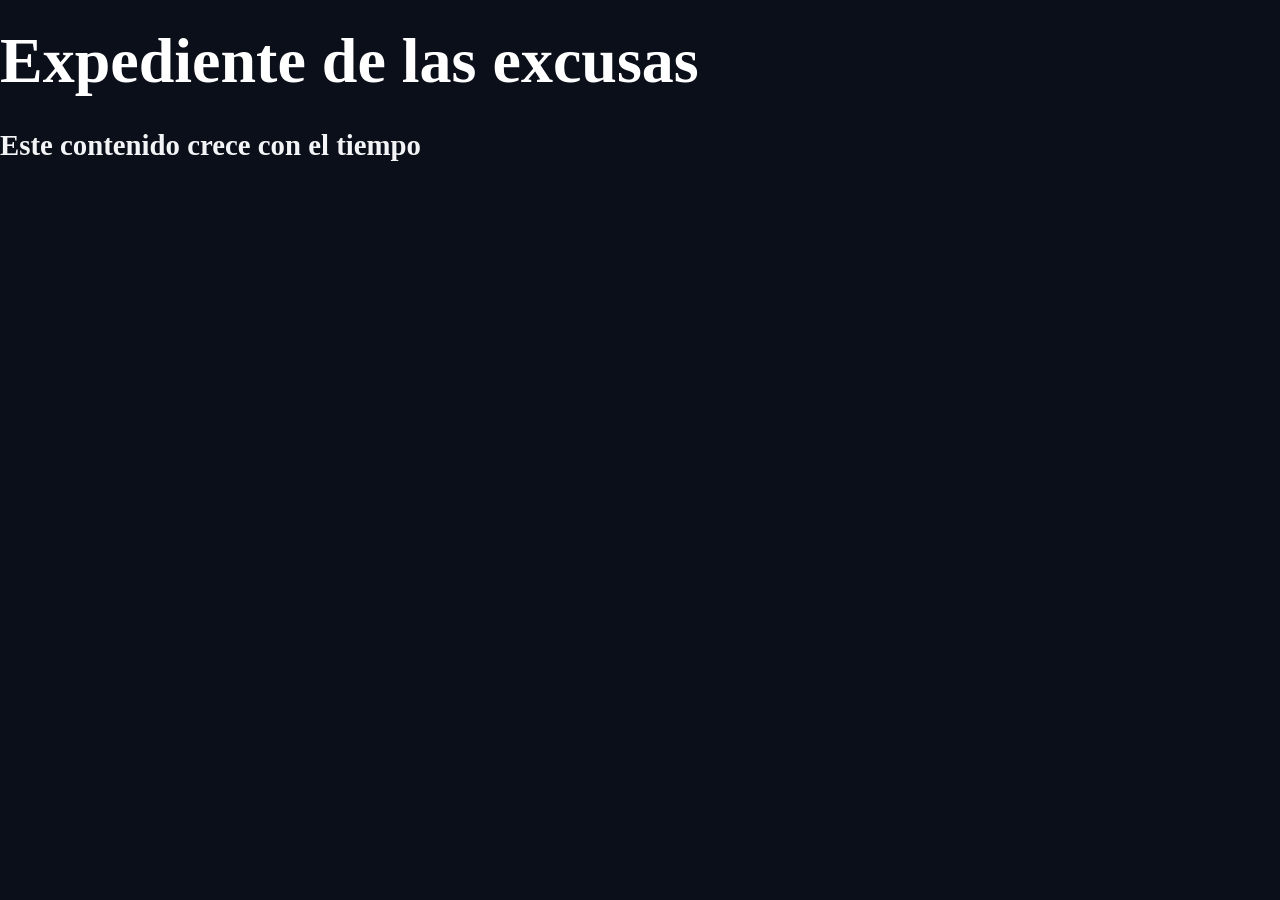
==== paginas/expediente.html @ 6155b3af "Actualizacion_rama_desarrollo_26_10_2026" ====
<!DOCTYPE html>
<html lang="en">
<head>
    <meta charset="UTF-8">
    <meta name="viewport" content="width=device-width, initial-scale=1.0">
    <link rel="stylesheet" href="../estilos.css">
    <title>Document</title>
</head>
<body>
    <h1>Expediente de las excusas</h1>
    <h2>Este contenido crece con el tiempo</h2>
</body>
</html>
---- estilos.css ----
@import url('https://fonts.googleapis.com/css2?family=Roboto:ital,wght@0,100..900;1,100..900&display=swap');

body {
    margin: 0;
    background-color: #0b0f19;
    color: #f2f0e8;
    font-size: 16px;
    line-height: 1.6;
}

header {
    background-color: #051a51;
    color: #f2f0e8;
    text-align: center;
    padding: 60px 30px;
}

header p {
    color: #60a5fa;
    font-size: 1rem;
    font-weight: 700;
    margin: 10px 0;
}

h1 {
    color: #ffffff;
    font-size: 4rem;
    font-weight: 700;
    margin: 10px 0;
}

nav {
    background-color: #020c65;
    text-align: center;
    padding: 16px;
}

nav a {
    color: #f2f0e8;
    font-weight: 700;
    text-decoration: none;
    margin: 0 12px;
}

nav a:hover {
    color: #60a5fa;
}

main {
    max-width: 900px;
    margin: auto;
    padding: 40px 30px;
}

section {
    background-color: #051a51;
    margin-bottom: 24px;
    padding: 30px;
}

section a:hover {
    color: #60a5fa
}

h2 {
    color: #f3f4f6;
    font-size: 1.8rem;
    font-weight: 700;
    margin-top: 0;
}

p {
    margin-bottom: 16px;
}

.excusa {
    background-color: #020c65;
    padding: 20px;
    margin-bottom: 16px;
}

.excusa h3 {
    color: #60a5fa;
    margin-top: 0;
}

.como {
    background-color: #051a51;
}

.como p {
    color: #60a5fa;
}

#comoFunciona {
    color: ghostwhite;
}

#estado {
    background-color: #051a51;
    color: ghostwhite;
}

#estado h2 {
    color: ghostwhite;
}

ul {
    line-height: 1.9;
}

ol {
    line-height: 1.9;
}

li {
    margin-bottom: 8px;
}

footer {
    background-color: #051a51;
    color: #60a5fa;
    text-align: center;
    padding: 24px;
}

footer p {
    font-weight: 700;
    margin: 0;
}
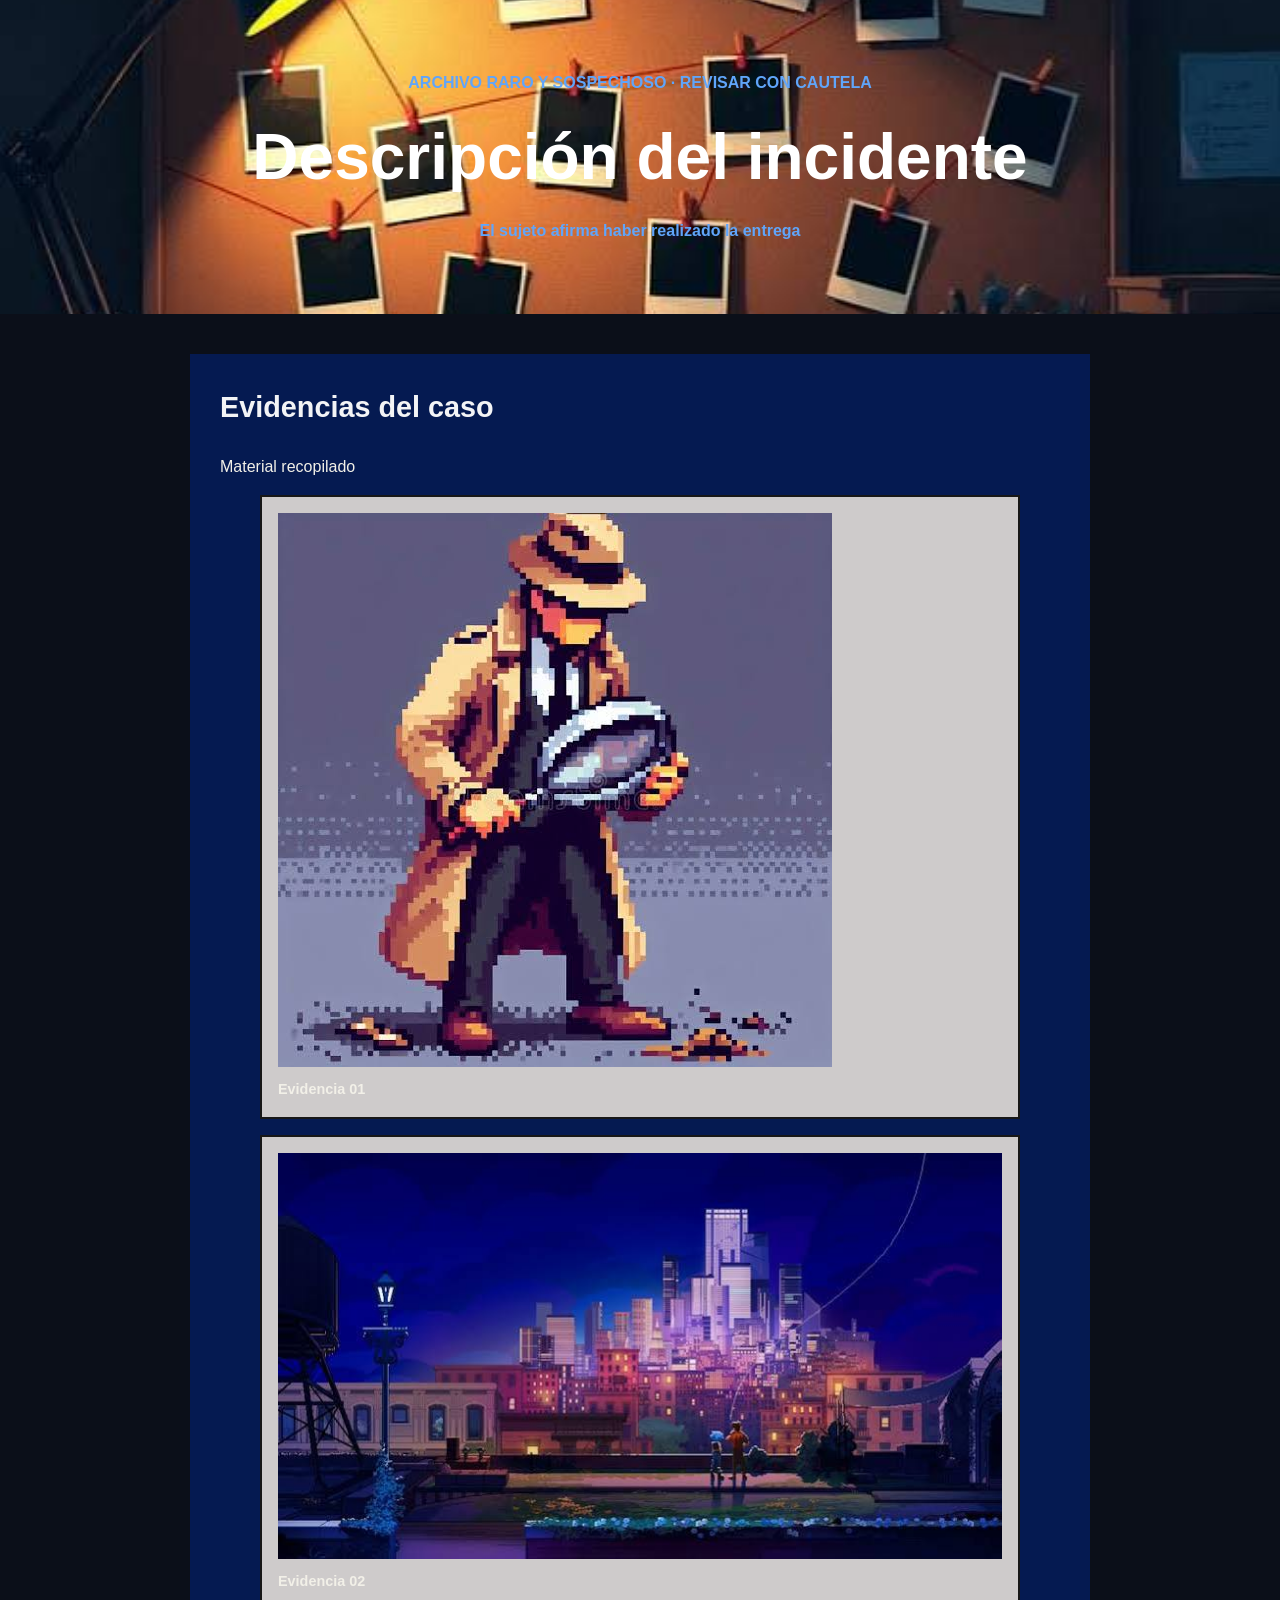
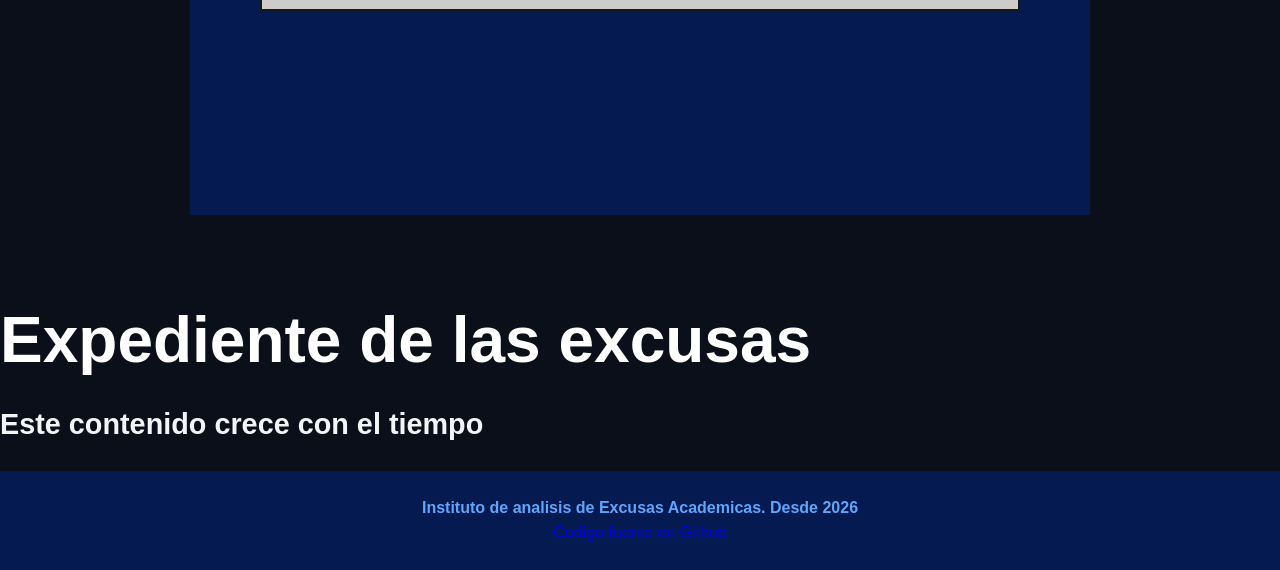
==== commit a35cd2ce: "Actualizacion 29/10/2026" ====
--- a/paginas/expediente.html
+++ b/paginas/expediente.html
@@ -6,8 +6,41 @@
     <link rel="stylesheet" href="../estilos.css">
     <title>Document</title>
 </head>
-<body>
+<body class="expediente">
+
+    <header>
+        <p>ARCHIVO RARO Y SOSPECHOSO · REVISAR CON CAUTELA</p>
+        <h1>Descripción del incidente</h1>
+        <p>El sujeto afirma haber realizado la entrega</p>
+    </header>
+
+    <main>
+        <section class="evidencias">
+            <h2>Evidencias del caso</h2>
+            <p>Material recopilado</p>
+            <figure class="evidencia">
+                <img src="../img/detective_pixel_art.jpg" alt="Imagen de la evidencia">
+                <figcaption>
+                    Evidencia 01
+                </figcaption>
+            </figure>
+            <figure class="evidencia">
+                <img src="../img/evidencia_atmosfera.jpg" alt="Imagen de la evidencia">
+                <figcaption>
+                    Evidencia 02
+                </figcaption>
+            </figure>
+            <audio src="../audio/audio_calmado.mp3"></audio>
+            <video src="../video/agua_rocas.mp4"></video>
+        </section>
+    </main>
     <h1>Expediente de las excusas</h1>
     <h2>Este contenido crece con el tiempo</h2>
+
+    <footer>
+        <p>Instituto de analisis de Excusas Academicas. Desde 2026</p>
+        <a href="https://github.com/carlos-serran/SerranoCarlos_Excusometro/tree/desarrollo" target="_blank">Codigo fuente en Github</a>
+    </footer>
+    
 </body>
 </html>
--- a/estilos.css
+++ b/estilos.css
@@ -1,23 +1,29 @@
 @import url('https://fonts.googleapis.com/css2?family=Roboto:ital,wght@0,100..900;1,100..900&display=swap');
+
+:root {
+    --fondo: #0b0f19;
+    --texto: #f2f0e8;
+    --azul-claro: #051a51;
+    --azul-oscuro: #020c65;
+    --acento: #60a5fa;
+}
 
 body {
     margin: 0;
-    background-color: #0b0f19;
-    color: #f2f0e8;
-    font-size: 16px;
+    font-family: 'Roboto', sans-serif;
+    background-color: var(--fondo);
+    color: var(--texto);
     line-height: 1.6;
 }
 
 header {
-    background-color: #051a51;
-    color: #f2f0e8;
+    background-color: var(--azul-claro);
     text-align: center;
     padding: 60px 30px;
 }
 
 header p {
-    color: #60a5fa;
-    font-size: 1rem;
+    color: var(--acento);
     font-weight: 700;
     margin: 10px 0;
 }
@@ -25,25 +31,25 @@
 h1 {
     color: #ffffff;
     font-size: 4rem;
-    font-weight: 700;
     margin: 10px 0;
 }
 
 nav {
-    background-color: #020c65;
+    background-color: var(--azul-oscuro);
     text-align: center;
     padding: 16px;
 }
 
 nav a {
-    color: #f2f0e8;
+    color: var(--texto);
     font-weight: 700;
     text-decoration: none;
     margin: 0 12px;
 }
 
-nav a:hover {
-    color: #60a5fa;
+nav a:hover,
+section a:hover {
+    color: var(--acento);
 }
 
 main {
@@ -53,19 +59,14 @@
 }
 
 section {
-    background-color: #051a51;
+    background-color: var(--azul-claro);
     margin-bottom: 24px;
     padding: 30px;
-}
-
-section a:hover {
-    color: #60a5fa
 }
 
 h2 {
     color: #f3f4f6;
     font-size: 1.8rem;
-    font-weight: 700;
     margin-top: 0;
 }
 
@@ -74,41 +75,21 @@
 }
 
 .excusa {
-    background-color: #020c65;
+    background-color: var(--azul-oscuro);
     padding: 20px;
     margin-bottom: 16px;
 }
 
 .excusa h3 {
-    color: #60a5fa;
+    color: var(--acento);
     margin-top: 0;
 }
 
-.como {
-    background-color: #051a51;
+.como p {
+    color: var(--acento);
 }
 
-.como p {
-    color: #60a5fa;
-}
-
-#comoFunciona {
-    color: ghostwhite;
-}
-
-#estado {
-    background-color: #051a51;
-    color: ghostwhite;
-}
-
-#estado h2 {
-    color: ghostwhite;
-}
-
-ul {
-    line-height: 1.9;
-}
-
+ul,
 ol {
     line-height: 1.9;
 }
@@ -118,8 +99,8 @@
 }
 
 footer {
-    background-color: #051a51;
-    color: #60a5fa;
+    background-color: var(--azul-claro);
+    color: var(--acento);
     text-align: center;
     padding: 24px;
 }
@@ -129,5 +110,25 @@
     margin: 0;
 }
 
+.expediente header {
+    background-image: url("img/evidencia_header.jpg");
+    background-size: cover;
+    background-position: center;
+}
 
+.evidencia {
+    background-color: #cecbcb;
+    padding: 1em;
+    border: 0.15em solid #171717;
+}
 
+.evidencias img {
+    max-width: 100%;
+    display: block;
+}
+
+.evidencia figcaption {
+    margin-top: 0.75em;
+    font-size: 0.9em;
+    font-weight: 700;
+}
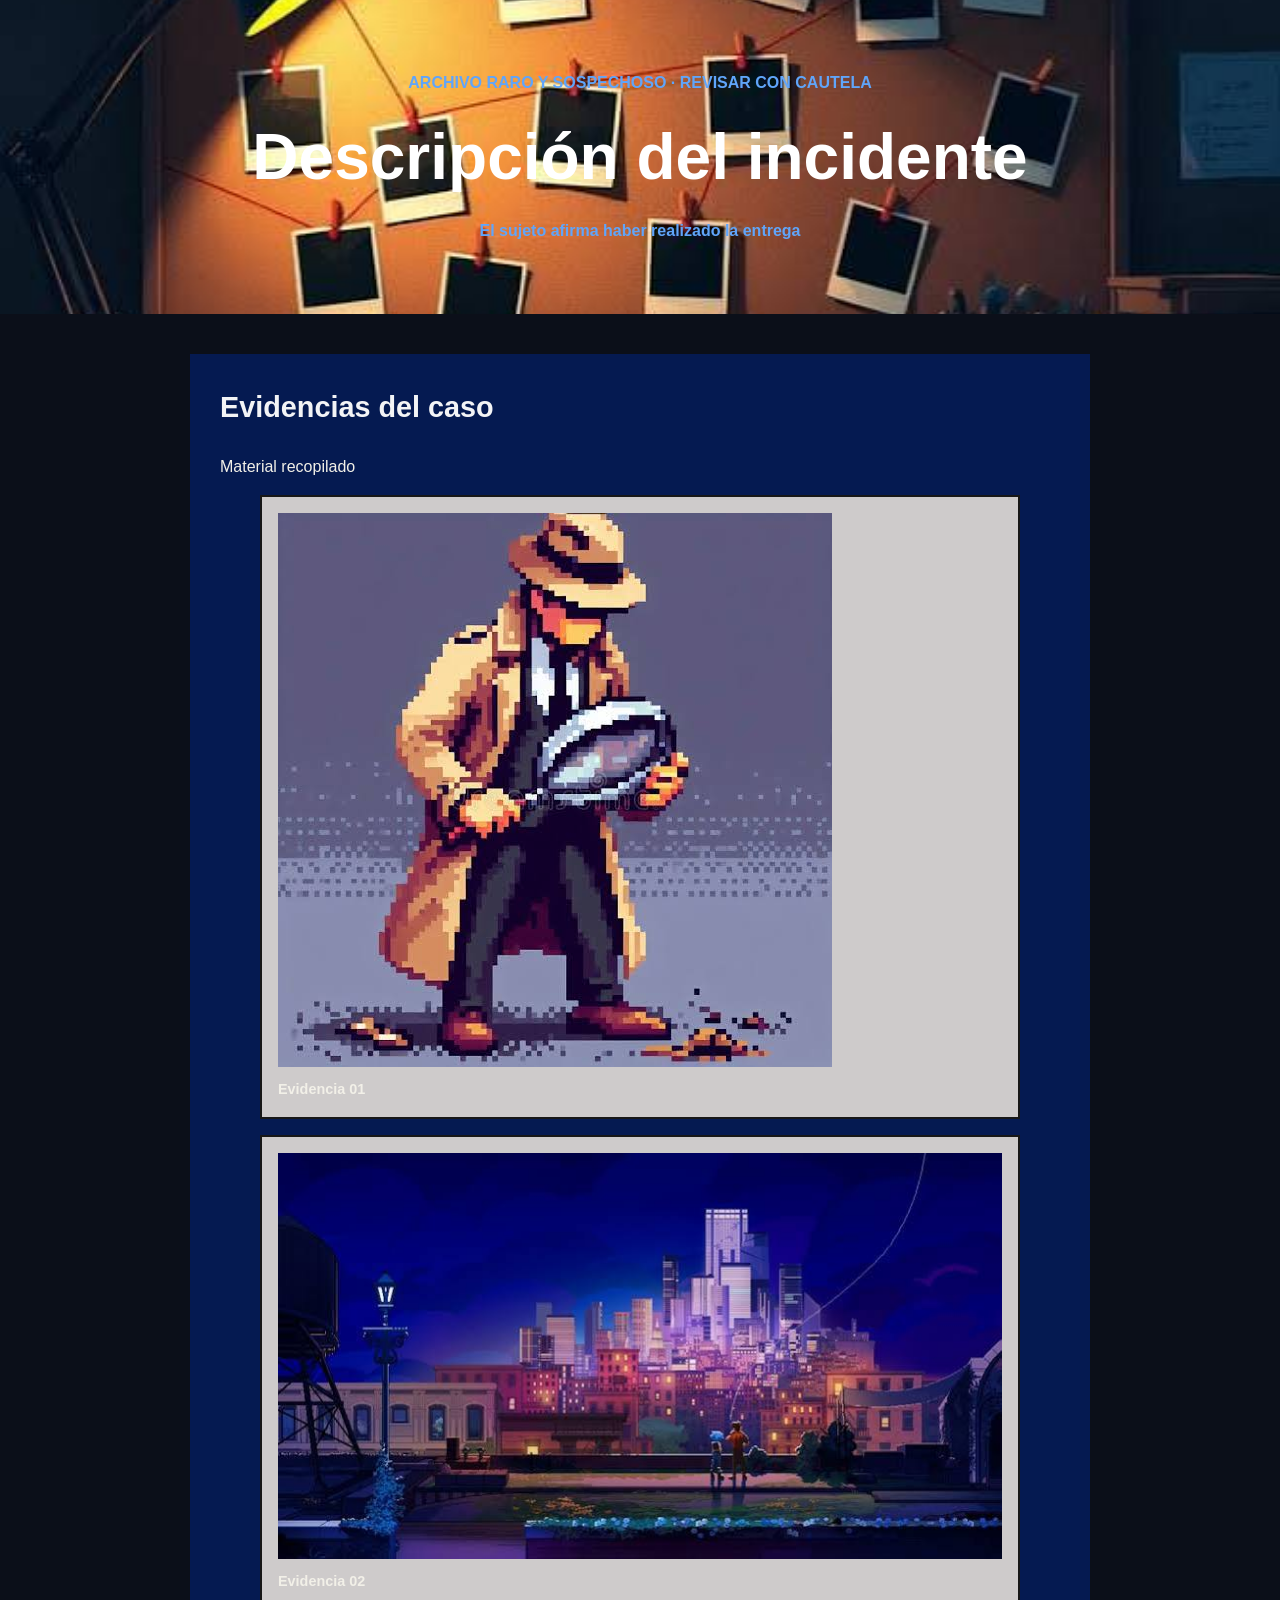
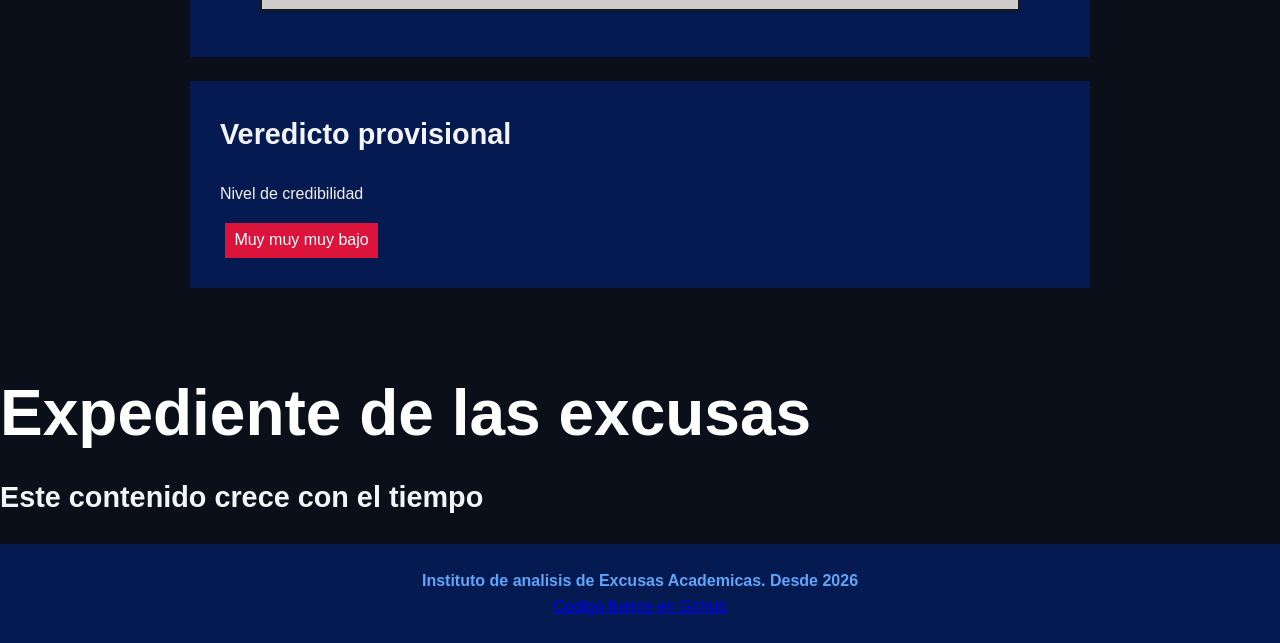
==== commit 8c5b5165: "Actualizacion 02-11-2026 bloc - flex - grid" ====
--- a/paginas/expediente.html
+++ b/paginas/expediente.html
@@ -1,11 +1,13 @@
 <!DOCTYPE html>
 <html lang="en">
+
 <head>
     <meta charset="UTF-8">
     <meta name="viewport" content="width=device-width, initial-scale=1.0">
     <link rel="stylesheet" href="../estilos.css">
     <title>Document</title>
 </head>
+
 <body class="expediente">
 
     <header>
@@ -18,20 +20,26 @@
         <section class="evidencias">
             <h2>Evidencias del caso</h2>
             <p>Material recopilado</p>
-            <figure class="evidencia">
-                <img src="../img/detective_pixel_art.jpg" alt="Imagen de la evidencia">
-                <figcaption>
-                    Evidencia 01
-                </figcaption>
-            </figure>
-            <figure class="evidencia">
-                <img src="../img/evidencia_atmosfera.jpg" alt="Imagen de la evidencia">
-                <figcaption>
-                    Evidencia 02
-                </figcaption>
-            </figure>
-            <audio src="../audio/audio_calmado.mp3"></audio>
-            <video src="../video/agua_rocas.mp4"></video>
+            <div class="grid/evidencias">
+                <figure class="evidencia">
+                    <img src="../img/detective_pixel_art.jpg" alt="Imagen de la evidencia 1">
+                    <figcaption>
+                        Evidencia 01
+                    </figcaption>
+                </figure>
+                <figure class="evidencia">
+                    <img src="../img/evidencia_atmosfera.jpg" alt="Imagen de la evidencia 2">
+                    <figcaption>
+                        Evidencia 02
+                    </figcaption>
+                </figure>
+            </div>
+        </section>
+        <section>
+            <h2>Veredicto provisional</h2>
+
+            <p>Nivel de credibilidad</p>
+            <span class="nivel-credibilidad">Muy muy muy bajo</span>
         </section>
     </main>
     <h1>Expediente de las excusas</h1>
@@ -39,8 +47,10 @@
 
     <footer>
         <p>Instituto de analisis de Excusas Academicas. Desde 2026</p>
-        <a href="https://github.com/carlos-serran/SerranoCarlos_Excusometro/tree/desarrollo" target="_blank">Codigo fuente en Github</a>
+        <a href="https://github.com/carlos-serran/SerranoCarlos_Excusometro/tree/desarrollo" target="_blank">Codigo
+            fuente en Github</a>
     </footer>
-    
+
 </body>
+
 </html>
--- a/estilos.css
+++ b/estilos.css
@@ -131,4 +131,55 @@
     margin-top: 0.75em;
     font-size: 0.9em;
     font-weight: 700;
+}
+
+.panel-estado {
+    margin-top: 1.5em;
+    display: flex; /* Para mover las cajas dentro del padre, hay que dar primero las instrucciones al padre */
+    gap: 1em;
+    /* justify-content: space-around; */
+    
+}
+
+.dato-estado {
+    background-color: #ffffff;
+    color: #171717;
+    padding: 1em;
+    margin-bottom: 0.75em;
+    border: 0.15em solid #d7ff3f;
+    /* width: 100%; */
+    flex: 1; 
+    box-sizing: border-box; /* Generalmente se coloca box-sizing en todo el proyecto */
+}
+
+
+
+.etiqueta {
+    font-weight: 700;
+    display: block;
+    font-size: 0.85em;
+    margin-bottom: .3m;
+}
+
+.valor {
+    color: crimson;
+    display: inline-block;
+    background-color: #d7ff3f;
+    padding: .3em .6em;
+    border: 0.1em solid #171717;
+}
+
+.nivel-credibilidad {
+    display: inline-block;
+    background-color: crimson;
+    color: #ffffff;
+    padding: .3em .6em;
+    margin-left: .3em;
+}
+
+.grid-evidencias {
+    display: grid;
+    /* grid-template-columns: 1fr 1fr; */
+    grid-template-columns: repeat(2, 1fr);
+    gap: 1em;
 }
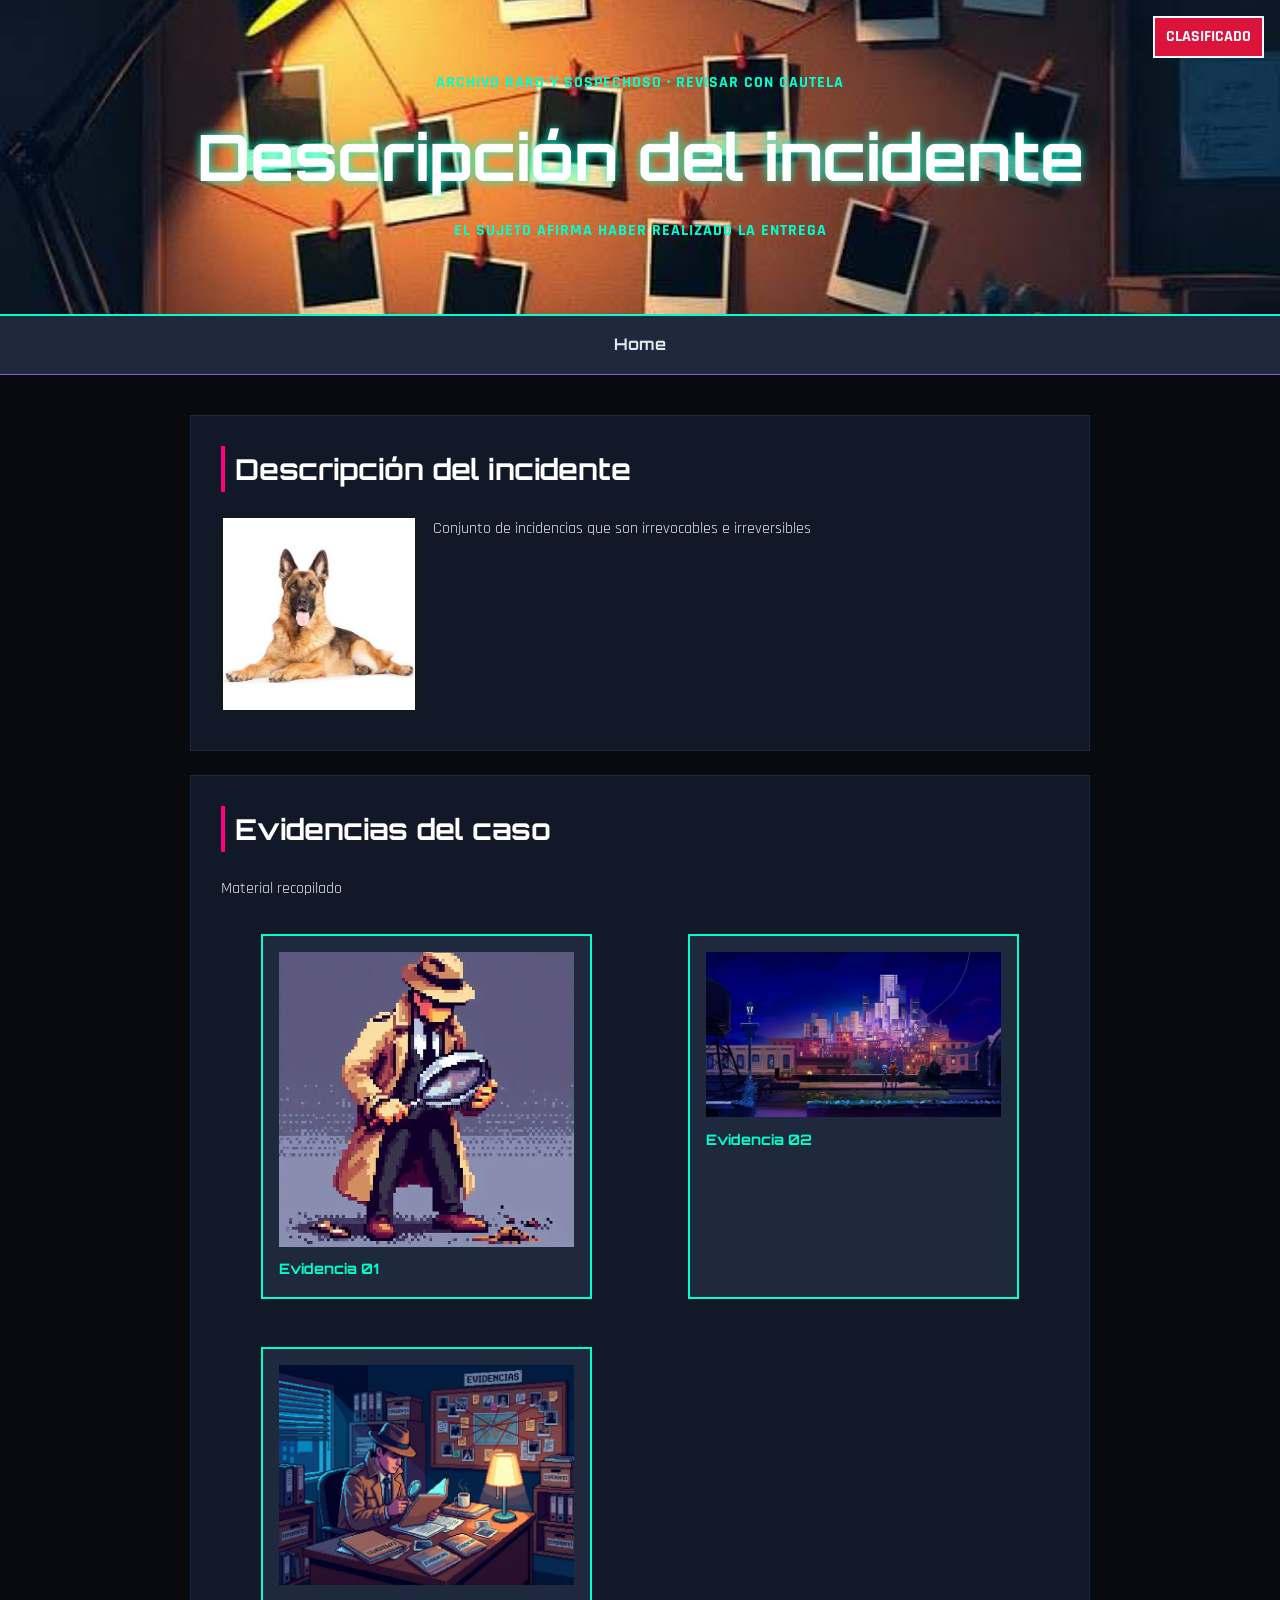
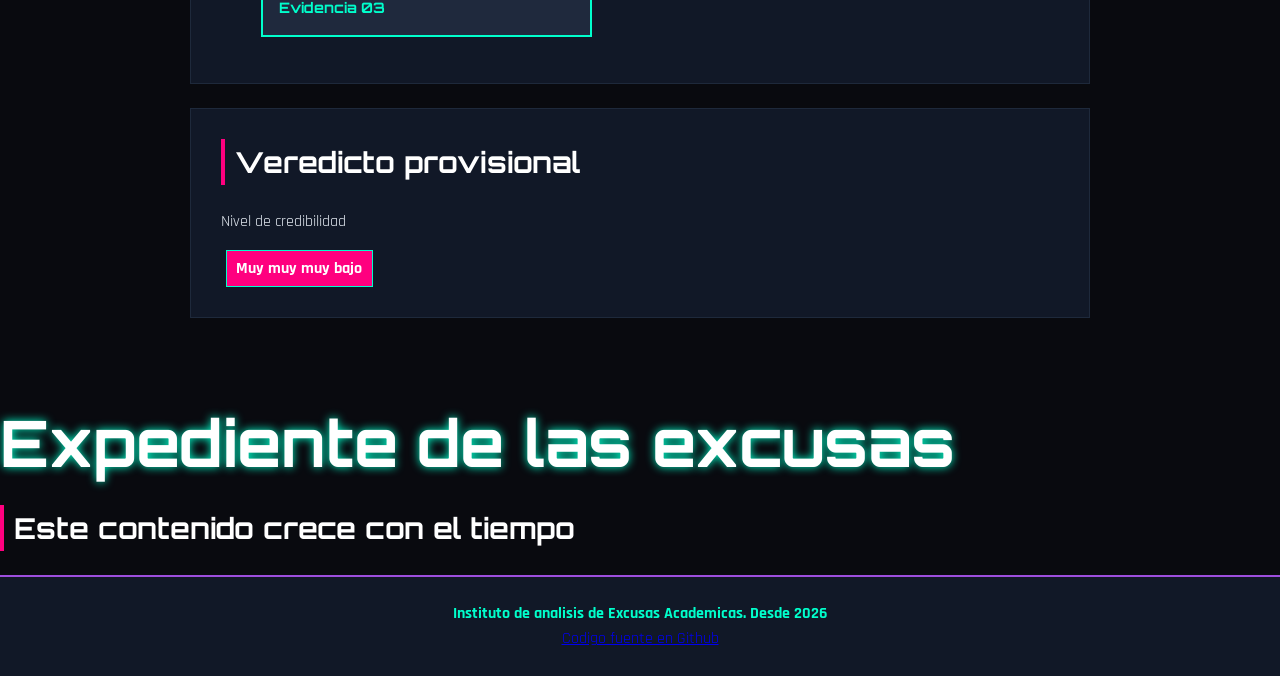
==== commit 4fb12cf7: "actualizacion 09-11-2026 positions" ====
--- a/paginas/expediente.html
+++ b/paginas/expediente.html
@@ -4,23 +4,42 @@
 <head>
     <meta charset="UTF-8">
     <meta name="viewport" content="width=device-width, initial-scale=1.0">
+    <link rel="preconnect" href="https://fonts.googleapis.com">
+    <link rel="preconnect" href="https://fonts.gstatic.com" crossorigin>
+    <link
+        href="https://fonts.googleapis.com/css2?family=Orbitron:wght@400;700;900&family=Rajdhani:wght@500;700&display=swap"
+        rel="stylesheet">
     <link rel="stylesheet" href="../estilos.css">
-    <title>Document</title>
+    <title>Expediente</title>
 </head>
 
 <body class="expediente">
 
-    <header>
+    <header class="cabecera-expediente">
+        <span class="sello-clasificado">CLASIFICADO</span>
         <p>ARCHIVO RARO Y SOSPECHOSO · REVISAR CON CAUTELA</p>
         <h1>Descripción del incidente</h1>
         <p>El sujeto afirma haber realizado la entrega</p>
     </header>
 
+    <nav>
+        <a href="../index.html">Home</a>
+    </nav>
+
     <main>
+
+        <section class="error">
+            <h2>Descripción del incidente</h2>
+
+            <img class="foto-caso" src="../img/pastor_aleman_sentado.jpg" alt="descripcion del incidente">
+
+            <p>Conjunto de incidencias que son irrevocables e irreversibles</p>
+        </section>
+
         <section class="evidencias">
             <h2>Evidencias del caso</h2>
             <p>Material recopilado</p>
-            <div class="grid/evidencias">
+            <div class="grid-evidencias">
                 <figure class="evidencia">
                     <img src="../img/detective_pixel_art.jpg" alt="Imagen de la evidencia 1">
                     <figcaption>
@@ -31,6 +50,12 @@
                     <img src="../img/evidencia_atmosfera.jpg" alt="Imagen de la evidencia 2">
                     <figcaption>
                         Evidencia 02
+                    </figcaption>
+                </figure>
+                <figure class="evidencia">
+                    <img src="../img/detective-expediente.jpg" alt="Imagen de la evidencia 3">
+                    <figcaption>
+                        Evidencia 03
                     </figcaption>
                 </figure>
             </div>
--- a/estilos.css
+++ b/estilos.css
@@ -1,55 +1,52 @@
-@import url('https://fonts.googleapis.com/css2?family=Roboto:ital,wght@0,100..900;1,100..900&display=swap');
-
-:root {
-    --fondo: #0b0f19;
-    --texto: #f2f0e8;
-    --azul-claro: #051a51;
-    --azul-oscuro: #020c65;
-    --acento: #60a5fa;
-}
-
 body {
     margin: 0;
-    font-family: 'Roboto', sans-serif;
-    background-color: var(--fondo);
-    color: var(--texto);
+    font-family: 'Rajdhani', sans-serif;
+    background-color: #090a0f;
+    color: #e2e8f0;
     line-height: 1.6;
 }
 
 header {
-    background-color: var(--azul-claro);
+    background-color: #111827;
     text-align: center;
     padding: 60px 30px;
+    border-bottom: 2px solid #00ffcc;
 }
 
 header p {
-    color: var(--acento);
+    color: #00ffcc;
     font-weight: 700;
     margin: 10px 0;
+    text-transform: uppercase;
+    letter-spacing: 1px;
 }
 
 h1 {
     color: #ffffff;
     font-size: 4rem;
     margin: 10px 0;
+    font-family: 'Orbitron', sans-serif;
+    text-shadow: 0 0 10px #00ffcc;
 }
 
 nav {
-    background-color: var(--azul-oscuro);
+    background-color: #1f293d;
     text-align: center;
     padding: 16px;
+    border-bottom: 1px solid #9d4edd;
 }
 
 nav a {
-    color: var(--texto);
-    font-weight: 700;
+    color: #e2e8f0;
+    font-weight: 700;
+    font-family: 'Orbitron', sans-serif;
     text-decoration: none;
     margin: 0 12px;
 }
 
-nav a:hover,
-section a:hover {
-    color: var(--acento);
+nav a:hover, section a:hover {
+    color: #00ffcc;
+    text-shadow: 0 0 8px #00ffcc;
 }
 
 main {
@@ -59,15 +56,19 @@
 }
 
 section {
-    background-color: var(--azul-claro);
+    background-color: #111827;
     margin-bottom: 24px;
     padding: 30px;
+    border: 1px solid #1e293b;
 }
 
 h2 {
-    color: #f3f4f6;
+    color: #ffffff;
     font-size: 1.8rem;
     margin-top: 0;
+    font-family: 'Orbitron', sans-serif;
+    border-left: 4px solid #ff007f;
+    padding-left: 10px;
 }
 
 p {
@@ -75,22 +76,23 @@
 }
 
 .excusa {
-    background-color: var(--azul-oscuro);
+    background-color: #1f293d;
     padding: 20px;
     margin-bottom: 16px;
+    border-left: 3px solid #00ffcc;
 }
 
 .excusa h3 {
-    color: var(--acento);
+    color: #00ffcc;
     margin-top: 0;
+    font-family: 'Orbitron', sans-serif;
 }
 
 .como p {
-    color: var(--acento);
-}
-
-ul,
-ol {
+    color: #00ffcc;
+}
+
+ul, ol {
     line-height: 1.9;
 }
 
@@ -99,16 +101,19 @@
 }
 
 footer {
-    background-color: var(--azul-claro);
-    color: var(--acento);
+    background-color: #111827;
+    color: #00ffcc;
     text-align: center;
     padding: 24px;
+    border-top: 2px solid #9d4edd;
 }
 
 footer p {
     font-weight: 700;
     margin: 0;
 }
+
+/* --- Secciones especiales (expediente, evidencias y panel de estado) --- */
 
 .expediente header {
     background-image: url("img/evidencia_header.jpg");
@@ -117,9 +122,9 @@
 }
 
 .evidencia {
-    background-color: #cecbcb;
+    background-color: #1f293d;
     padding: 1em;
-    border: 0.15em solid #171717;
+    border: 0.15em solid #00ffcc;
 }
 
 .evidencias img {
@@ -131,55 +136,92 @@
     margin-top: 0.75em;
     font-size: 0.9em;
     font-weight: 700;
+    color: #00ffcc;
+    font-family: 'Orbitron', sans-serif;
 }
 
 .panel-estado {
     margin-top: 1.5em;
-    display: flex; /* Para mover las cajas dentro del padre, hay que dar primero las instrucciones al padre */
+    display: flex;
     gap: 1em;
-    /* justify-content: space-around; */
-    
 }
 
 .dato-estado {
-    background-color: #ffffff;
-    color: #171717;
+    background-color: #1f293d;
+    color: #e2e8f0;
     padding: 1em;
     margin-bottom: 0.75em;
-    border: 0.15em solid #d7ff3f;
-    /* width: 100%; */
-    flex: 1; 
-    box-sizing: border-box; /* Generalmente se coloca box-sizing en todo el proyecto */
-}
-
-
+    border: 0.15em solid #00ffcc;
+    flex: 1;
+    box-sizing: border-box;
+}
 
 .etiqueta {
     font-weight: 700;
     display: block;
     font-size: 0.85em;
-    margin-bottom: .3m;
+    margin-bottom: .3em;
+    font-family: 'Orbitron', sans-serif;
 }
 
 .valor {
-    color: crimson;
+    color: #ffffff;
     display: inline-block;
-    background-color: #d7ff3f;
+    background-color: #ff007f;
     padding: .3em .6em;
-    border: 0.1em solid #171717;
+    border: 0.1em solid #00ffcc;
+    font-weight: 700;
 }
 
 .nivel-credibilidad {
     display: inline-block;
-    background-color: crimson;
+    background-color: #ff007f;
     color: #ffffff;
     padding: .3em .6em;
     margin-left: .3em;
+    font-weight: 700;
+    border: 0.1em solid #00ffcc;
 }
 
 .grid-evidencias {
     display: grid;
-    /* grid-template-columns: 1fr 1fr; */
     grid-template-columns: repeat(2, 1fr);
     gap: 1em;
+}
+
+.cabecera-expediente {
+    position: relative;
+}
+
+.sello-clasificado {
+    position: absolute;
+    top: 1em;
+    right: 1em;
+    background-color: crimson;
+    color: ghostwhite;
+    padding: 0.4em 0.7em;
+    border: 0.15em solid ghostwhite;
+    font-weight: 700;
+}
+
+.aviso-sistema {
+    position: fixed;
+    right: 1em;
+    bottom: 1em;
+    background-color: #171717;
+    color: ghostwhite;
+    padding: .6em, 1em;
+    border: .1em solid ghostwhite;
+}
+
+.foto-caso {
+    width: 12em;
+    float: left;
+    margin-right: 1em;
+    margin-bottom: .5em;
+    border: .15em solid #171717;
+}
+
+.error {
+    overflow: auto;
 }
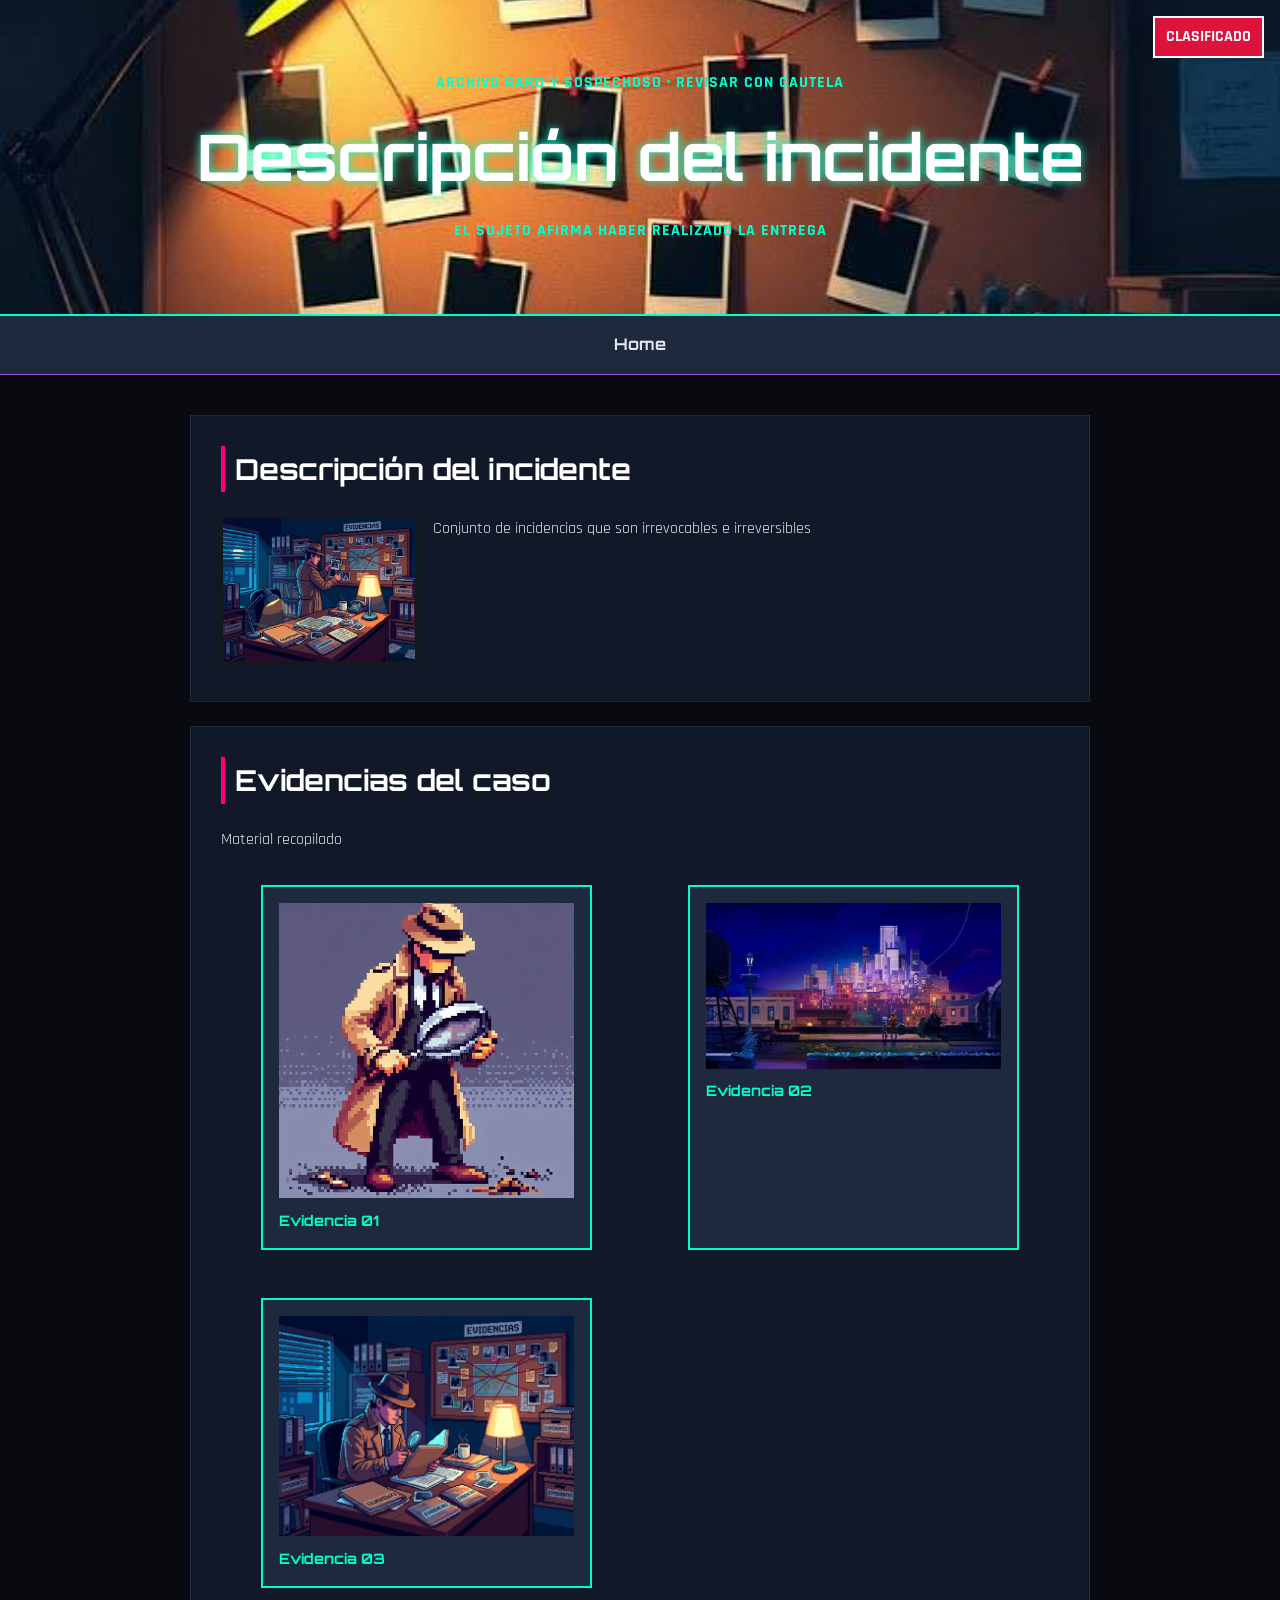
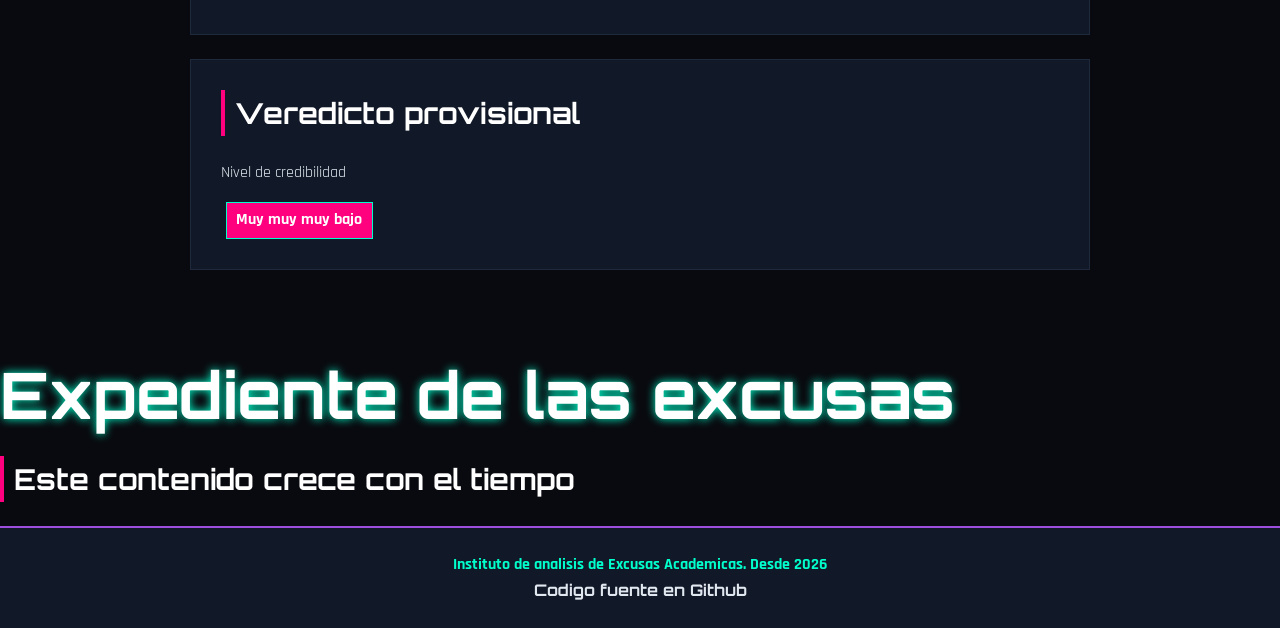
==== commit 9ed4edfa: "actualizacion 16-11-2026 formulario-y-campos pagina recibida.html creada" ====
--- a/paginas/expediente.html
+++ b/paginas/expediente.html
@@ -31,7 +31,7 @@
         <section class="error">
             <h2>Descripción del incidente</h2>
 
-            <img class="foto-caso" src="../img/pastor_aleman_sentado.jpg" alt="descripcion del incidente">
+            <img class="foto-caso" src="../img/detective-expediente-evidencia.jpg" alt="descripcion del incidente">
 
             <p>Conjunto de incidencias que son irrevocables e irreversibles</p>
         </section>
--- a/estilos.css
+++ b/estilos.css
@@ -36,13 +36,14 @@
     border-bottom: 1px solid #9d4edd;
 }
 
-nav a {
+nav a, a {
     color: #e2e8f0;
     font-weight: 700;
     font-family: 'Orbitron', sans-serif;
     text-decoration: none;
     margin: 0 12px;
 }
+
 
 nav a:hover, section a:hover {
     color: #00ffcc;
@@ -113,7 +114,10 @@
     margin: 0;
 }
 
-/* --- Secciones especiales (expediente, evidencias y panel de estado) --- */
+footer a:hover {
+    color: #00ffcc;
+    text-shadow: 0 0 8px #00ffcc;
+}
 
 .expediente header {
     background-image: url("img/evidencia_header.jpg");
@@ -224,4 +228,59 @@
 
 .error {
     overflow: auto;
+}
+
+.form-excusa {
+    max-width: 45em;
+    margin-top: 2em;
+}
+
+.campo {
+    margin-bottom: 1.5em;
+}
+
+.campo > label, fieldset > legend {
+    display: block;
+    margin-bottom: 0.5em;
+    font-weight: bold;
+}
+
+input[type="text"], input[type="email"], input[type="date"], select, textarea {
+    width: 100%;
+    box-sizing: border-box;
+    padding: 0.8em;
+    background-color: ghostwhite;
+    color: #171717;
+    border: 0.12em solid #171717;
+    font: inherit;
+}
+
+textarea {
+    resize: vertical;
+}
+
+input:focus, select:focus, textarea:focus {
+    outline: 0.2em solid yellow;
+    outline-offset: 0.15em;
+}
+
+fieldset.campo {
+    padding: 1em;
+    border: .12em solid #171717;
+}
+
+fieldset.campo label{
+    display: block;
+    margin-bottom: 0.6em;
+}
+
+.form-excusa button {
+    display: inline-block;
+    padding: 0.8em 1.2em;
+    background-color: #171717;
+    color: yellow;
+    border: 0.12em solid #171717;
+    font: inherit;
+    font-weight: bold;
+    cursor: pointer;
 }
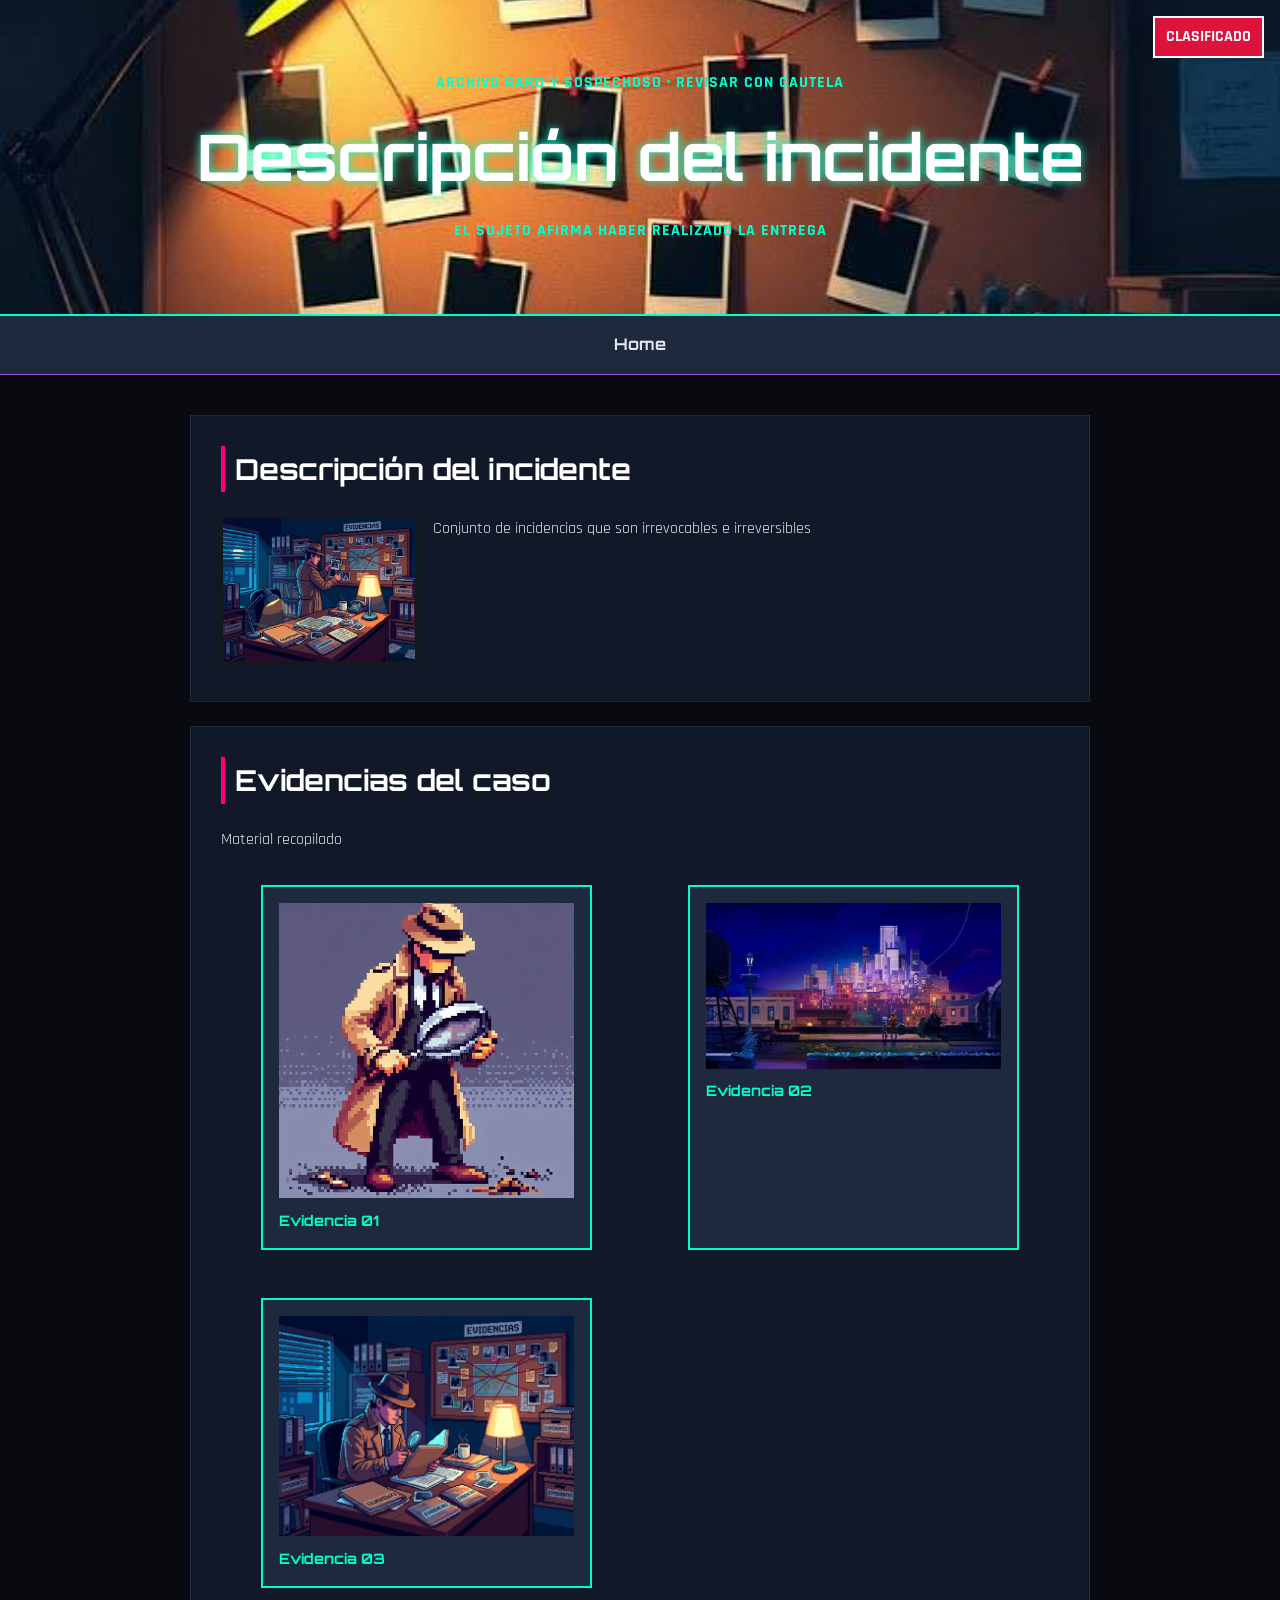
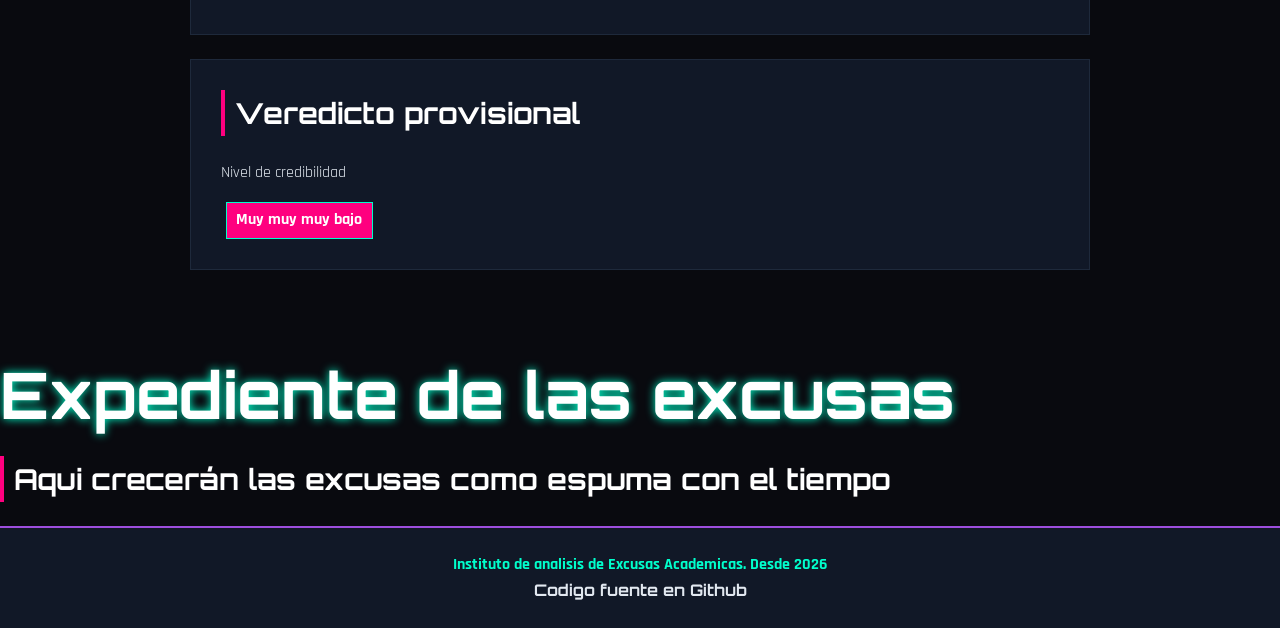
==== commit 0c130645: "Actualización 16-11-2026 pagina recibida.html creada y formulario creado" ====
--- a/paginas/expediente.html
+++ b/paginas/expediente.html
@@ -68,7 +68,7 @@
         </section>
     </main>
     <h1>Expediente de las excusas</h1>
-    <h2>Este contenido crece con el tiempo</h2>
+    <h2>Aqui crecerán las excusas como espuma con el tiempo</h2>
 
     <footer>
         <p>Instituto de analisis de Excusas Academicas. Desde 2026</p>
--- a/estilos.css
+++ b/estilos.css
@@ -45,7 +45,7 @@
 }
 
 
-nav a:hover, section a:hover {
+nav a:hover, section a:hover, a:hover {
     color: #00ffcc;
     text-shadow: 0 0 8px #00ffcc;
 }
